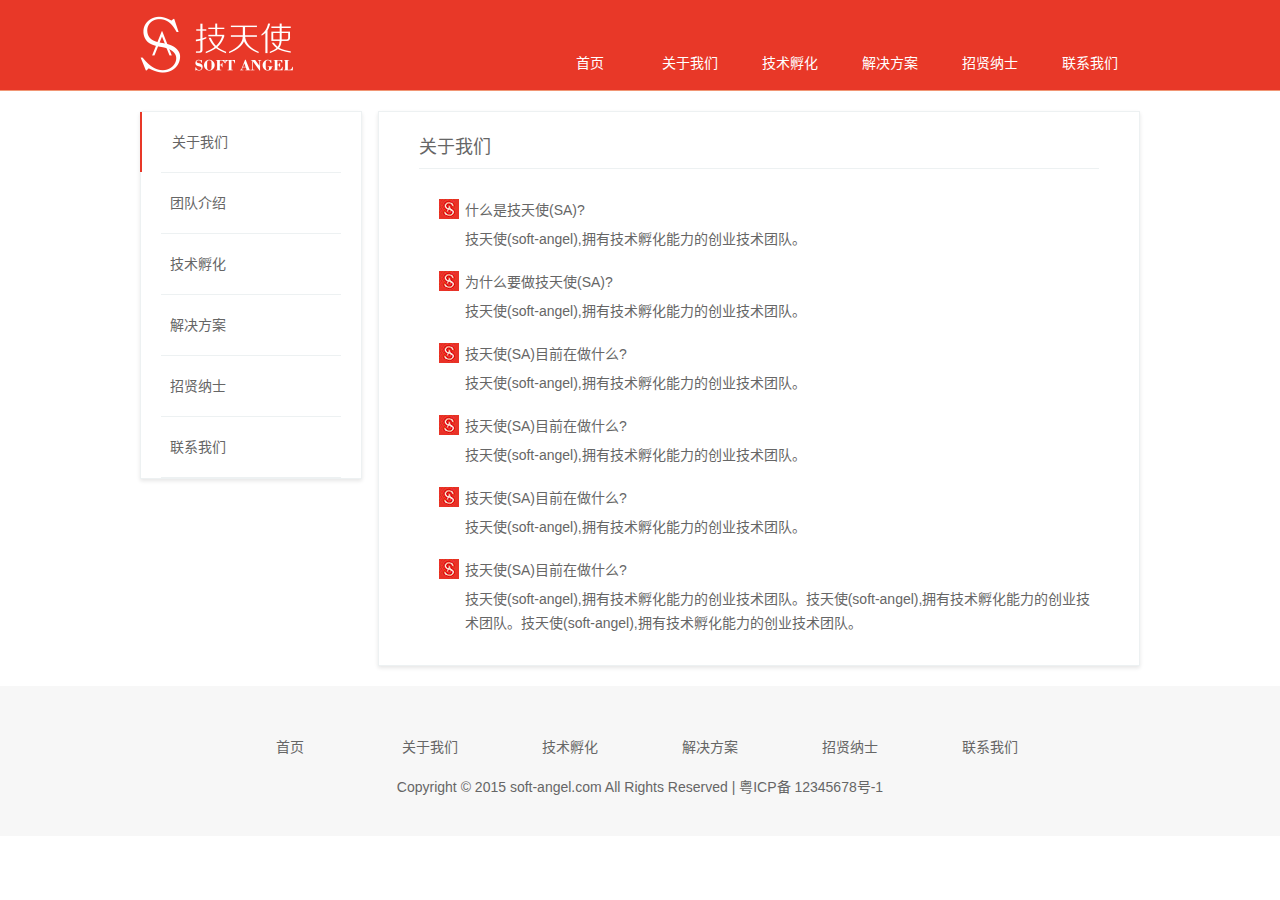
==== pages/aboutus.html @ 7932e44f "2015/09/06 home commit" ====
<!DOCTYPE html>
<html lang="zh-CN">

<head>
  <title>首页</title>
  <meta name="content-type" content="text/html; charset=UTF-8">
  <meta http-equiv="X-UA-Compatible" content="IE=Edge">
  <meta charset="UTF-8">

  <link rel="stylesheet" href="../css/style.css">
  <link rel="stylesheet" href="../css/owl.carousel.css">
  <script type="text/javascript" src="../js/jquery.min.js"></script>
  <script type="text/javascript" src="../js/owl.carousel.js"></script>
</head>

<body>
  <div class="header">
    <div class="header-in">
      <div class="logo">
        <a href="javascript:;">
          <img src="../images/logo.png" />
        </a>
      </div>
      <div class="nav">
        <ul>
          <li><a href="index.html">首页</a></li>
          <li><a href="aboutus.html">关于我们</a></li>
          <li><a href="incubator.html">技术孵化</a></li>
          <li><a href="solution.html">解决方案</a></li>
          <li><a href="hire.html">招贤纳士</a></li>
          <li><a href="contactus.html">联系我们</a></li>
        </ul>
      </div>
      <div class="clearfix"></div> 
    </div>
  </div>
  
  <div class="main">
    <div class="content">
      <div class="other-left">
        <ul>
          <li class="selected"><a href="aboutus.html">关于我们</a>
          <li><a href="team.html">团队介绍</a>
          <li><a href="incubator.html">技术孵化</a>
          <li><a href="solution.html">解决方案</a>
          <li><a href="hire.html">招贤纳士</a>
          <li><a href="contactus.html">联系我们</a>
        </ul>
      </div>
      <div class="other-right">
        <div class="other-right-in">
          <h2>关于我们</h2>
          <dl class="other-right-dl">
            <dt>什么是技天使(SA)?</dt>
            <dd>技天使(soft-angel),拥有技术孵化能力的创业技术团队。</dd>
            <dt>为什么要做技天使(SA)?</dt>
            <dd>技天使(soft-angel),拥有技术孵化能力的创业技术团队。</dd>
            <dt>技天使(SA)目前在做什么?</dt>
            <dd>技天使(soft-angel),拥有技术孵化能力的创业技术团队。</dd>
            <dt>技天使(SA)目前在做什么?</dt>
            <dd>技天使(soft-angel),拥有技术孵化能力的创业技术团队。</dd>
            <dt>技天使(SA)目前在做什么?</dt>
            <dd>技天使(soft-angel),拥有技术孵化能力的创业技术团队。</dd>
            <dt>技天使(SA)目前在做什么?</dt>
            <dd>技天使(soft-angel),拥有技术孵化能力的创业技术团队。技天使(soft-angel),拥有技术孵化能力的创业技术团队。技天使(soft-angel),拥有技术孵化能力的创业技术团队。</dd>
          </dl>
        </div>
      </div>
      <div class="clearfix"></div> 
    </div>
  </div> 
  
  <div class="footer">
    <p class="link"><a href="javascript:;">首页</a><a href="javascript:;">关于我们</a><a href="javascript:;">技术孵化</a><a href="javascript:;">解决方案</a><a href="javascript:;">招贤纳士</a><a href="javascript:;">联系我们</a></p>
    <p class="copyright">Copyright © 2015 soft-angel.com All Rights Reserved | 粤ICP备 12345678号-1</p>
  </div>
  
</body>

</html>
---- css/style.css ----
@charset "utf-8";
body,div,dl,dt,dd,ul,ol,li,h1,h2,h3,h4,h5,h6,pre,code,form,fieldset,legend,input,button,textarea,p,blockquote,th,td { margin:0; padding:0; }
td,th,caption { font-size:12px; }
h1, h2, h3, h4, h5, h6 { font-weight:normal; font-size:100%; }
address, caption, cite, code, dfn, em, strong, th, var { font-style:normal; font-weight:normal;}
a{color:#069; text-decoration:none;}
a:hover{ text-decoration:none; }
img { border:none; }
ol,ul,li { list-style:none; }
input, textarea, select, button { font:14px "微软雅黑","宋体",Verdana, Arial, Helvetica, sans-serif; }
table { border-collapse:collapse; }
html {overflow-y: auto;} 
/* css common */
.clearfix:after {content: ""; display: block; height:0; clear:both; visibility: hidden;}
.clearfix { *zoom:1; }
body {background:#fff;color:#666;font-size:14px;font-family:"微软雅黑","宋体",Verdana, Arial, Helvetica, sans-serif; }
.last {margin-right: 0;}

.header {
	width: 100%;
	height: 90px;
	background: #e83828;
	border-bottom: 1px solid #f19675;
}

.header-in {
	width: 1000px;
	height: 90px;
	margin: 0 auto;
}

.logo {
	margin-top: 15px;
	float:left;
}

.nav {
	margin-top: 48px;
	width: 600px;
	height: 30px;
	float: right;
}

.nav ul {
	width: 600px;
	text-align: center;
	height: 30px;	
}

.nav li {
	float: left;
	width: 100px;
	height: 30px;
	line-height: 30px;
}

.nav li a {
	display: block;
	color: #fff;
	font-size: 14px;
}

.banner {
	width: 100%;
	height: 663px;
}

.banner-inner {
	width: 100%;
	height: 663px;
}

.banner-inner .item {
	width: 100%;
	height: 663px;
}

.slogan {
	width: 100%;
	height: 250px;
	border-bottom: 1px solid #a2a3a3;
	text-align: center;
}

.slogan h3 {
	color: #e83828;
	font-size: 46px;
	padding-top: 76px;
}

.slogan h4 {
	color: #595757;
	padding-top: 16px;
	font-size: 32px;
}

.process {
	width: 100%;
	height: 410px;
	border-bottom: 1px solid #a2a3a3;
	border-top: 1px solid #c4c5c5;
	text-align: center;
}

.process-ttl {
	width: 438px;
	height: 70px;
	margin: 50px auto;
	text-align: center;	
}

.process-list {
	width: 1000px;
	height: 182px;
	margin: 0 auto;
}

.process-list li {
	width: 200px;
	float: left;
}

.process-list li a {
	display: block;
}

.solution {
	width: 100%;
	text-align: center;
	margin-bottom: 20px;
}

.solution-way {
	width: 1000px;
	height: 218px;
	margin: 0 auto;
}

.solution-way li {
	float: left;
	margin-right: 6px;
}

.solution-way li a {
	display: block;
}

.solution-slogan {
	font-size: 21px;
	color: #666;
	padding: 20px 0;
}

.solution-tech {
	width: 1000px;
	margin: 0 auto;
}

.solution-tech li {
	float: left;
	margin-right: 42px;
	margin-top: 30px;
}

.solution-tech li a {
	display: block;
}

.joinus {
	width: 100%;
	padding: 50px 0;
	background: #f7f7f7;
}

.joinus-in {
	width: 1000px;
	height: 502px;
	border: 1px solid #868686;
	margin:0 auto;
}

.joinus-in table {
	height: 100%;
	width: 100%;
}

.joinus-in .photo-b {
	width: 250px;
	height: 250px;
	float: left;
}

.joinus-in .photo-s {
	width: 124px;
	height: 125px;
	float: left;
	border-right: 1px solid #b0b0b1;
	border-bottom: 1px solid #b0b0b1;
}

.joinus-in .no-bphoto {
	border-right: 1px solid #b0b0b1;
}

.joinus-in .photo-b img{
	width: 250px;
	height: 250px;
}

.joinus-in .joinus-intro {
	width: 375px;
	height: 250px;
	float: left;
	background: #e83828;
}

.joinus-intro h3{
	color: #fff;
	font-size: 28px;
	padding-top: 40px;
	padding-left: 15px;
}

.joinus-intro p.title{
	color: #fff;
	font-size: 14px;
	padding-top: 15px;
	padding-left: 15px;
}

.joinus-intro p.desc{
	color: #fff;
	font-size: 14px;
	line-height: 28px;
	padding-top: 20px;
	padding-left: 15px;
	padding-right: 10px;
}


.joinus-in .joinus-empty {
	width: 124px;
	height: 250px;
	border-right: 1px solid #b0b0b1;
	border-bottom: 1px solid #b0b0b1;
	float: left;
}

.joinus-in .joinus-add {
	width: 248px;
	height: 502px;
	float: right;
	text-align: center;
}

.joinus-add button {
	cursor: pointer;
	width: 174px;
	height: 173px;
	border: 0;
	outline: 0;
	margin-top: 100px;
	background: url(../images/joinbtn.png) center no-repeat;
}

.joinus-add .joinus-ttl {
	width: 240px;
	margin: 20px auto;
}

.parnter {
	width: 100%;
	text-align: center;
}

.parnter-slogan {
	color: #666;
	font-size: 16px;
	line-height: 30px;
}

.parnter-list {
	margin: 50px auto;
	width: 1000px;
	height: 274px;
}

.parnter-list table {
	width: 100%;
	height: 100%;
}

.parnter-link {
	display: block;
	width: 140px;
	height: 90px;
	position: relative;
}

.parnter-img {
	width: 140px;
	height: 90px;
}

.footer {
	width: 100%;
	height: 150px;
	background: #f7f7f7;
	text-align: center;
}

.footer p.link {
	padding-top: 50px;
	font-size: 14px;
}

.footer p.link a {
	color: #666;
	display: inline-block;
	*display: inline;
	zoom: 1;
	width: 120px;
	margin: 0 10px;
}

.footer p.copyright {
	padding-top: 20px;
	font-size: 14px;
}

.main {
	width: 100%;
}

.content {
	width: 1000px;
	margin: 0 auto;
	padding: 20px 0;
}

.other-left {
	width: 180px;
	-webkit-box-shadow: 0 2px 4px rgba(0, 0, 0, 0.1);
  	-moz-box-shadow: 0 2px 4px rgba(0, 0, 0, 0.1);
  	box-shadow: 0 2px 4px rgba(0, 0, 0, 0.1);
	float: left;
	border: 1px solid #edf1f2;
	padding: 0 20px;
}

.other-left li {
	height: 60px;
	line-height: 60px;
	border-bottom: 1px solid #edf1f2;
}

.other-left li.selected a {
	border-left: 2px solid #e83828;
}

.other-left li a {
	display: block;
	color: #666;
	margin-left: -20px;
	padding-left: 30px;
	position: relative;
	left: -1px;
}

.other-left li a:hover {
	color: #14191e;
}

.other-right {
	border: 1px solid #edf1f2;
	width: 760px;
	margin-left: 238px; 
	-webkit-box-shadow: 0 2px 4px rgba(0, 0, 0, 0.1);
  	-moz-box-shadow: 0 2px 4px rgba(0, 0, 0, 0.1);
  	box-shadow: 0 2px 4px rgba(0, 0, 0, 0.1);
}

.other-right-in {
	padding: 10px 40px;
}

.other-right-in h2 {
	font-size: 18px;
	padding: 10px 0;
	border-bottom: 1px solid #edf1f2;
	margin-bottom: 30px;
}

.other-right-dl {
	padding-left: 20px;
}

.other-right-dl dt {
	padding-left: 26px;
	background: url(../images/faq.jpg) no-repeat;
	padding-bottom: 8px;
}

.other-right-dl dd {
	padding-left: 26px;
	margin-bottom: 20px;
	line-height: 24px;
}

.team-big-ad{
	width: 760px;
	height: 400px;
}

.team-big-ad img {
	width: 760px;
}

.team-small-mix li {
	height: 190px;
	float: left;
}

.team-small-mix img.team-small-ad {
	width: 190px;
}

.team-small-mix img.team-small-big {
	width: 380px;
}

.hire-para {
	font-size: 14px;
	line-height: 22px;
	margin-bottom: 20px;
}

.hire-jobs {
	padding: 30px 0;
	border-top: 1px solid #edf1f2;
}

.hire-jobs a {
	display: inline-block;
	*display: inline;
	*zoom: 1;
	margin-right: 25px;
	color: #666;
	font-size: 16px;
}

.hire-jobs-block {
	margin-bottom: 100px;
}

.hire-jobs-block h3{
	font-size: 16px;
	margin-bottom: 15px;
	margin-top: 15px;
}

.hire-jobs-block p {
	line-height: 28px;
}

.hire-jobs-block ol {
	margin-left: 15px;
}

.hire-jobs-block ol li {
	font-size: 12px;
	line-height: 18px;
	margin-bottom: 10px;
}

.contact-block {
	height: 200px;
}

.contact-block h2{
	font-size: 16px;
	border: 0;
	margin-bottom: 0;
}

.contact-block h3{
	font-size: 16px;
	border: 0;
	margin-bottom: 15px;
}

.contact-block li {
	margin-right: 80px;
	width: 300px;
	border-bottom: 1px solid #edf1f2;
	float: left;
}

.contact-block li p {
	font-size: 14px;
	line-height: 28px;
	margin-bottom: 15px;
}

.incuba-block {
	margin-top: 100px;
}

.incuba-block li{
	position: relative;
	margin-right: 35px;
	float: left;
}

.incuba-block li img {
	width: 100px;
}

.incuba-desc-top {
	position: absolute;
	left: -20px;
	top: -70px;
	height: 60px;
	width: 150px;
	line-height: 20px;
	border-bottom: 2px solid #edf1f2;
}

.incuba-desc-bot {
	position: absolute;
	left: -20px;
	bottom: -70px;
	height: 60px;
	width: 150px;
	line-height: 20px;
	border-top: 2px solid #edf1f2;
}
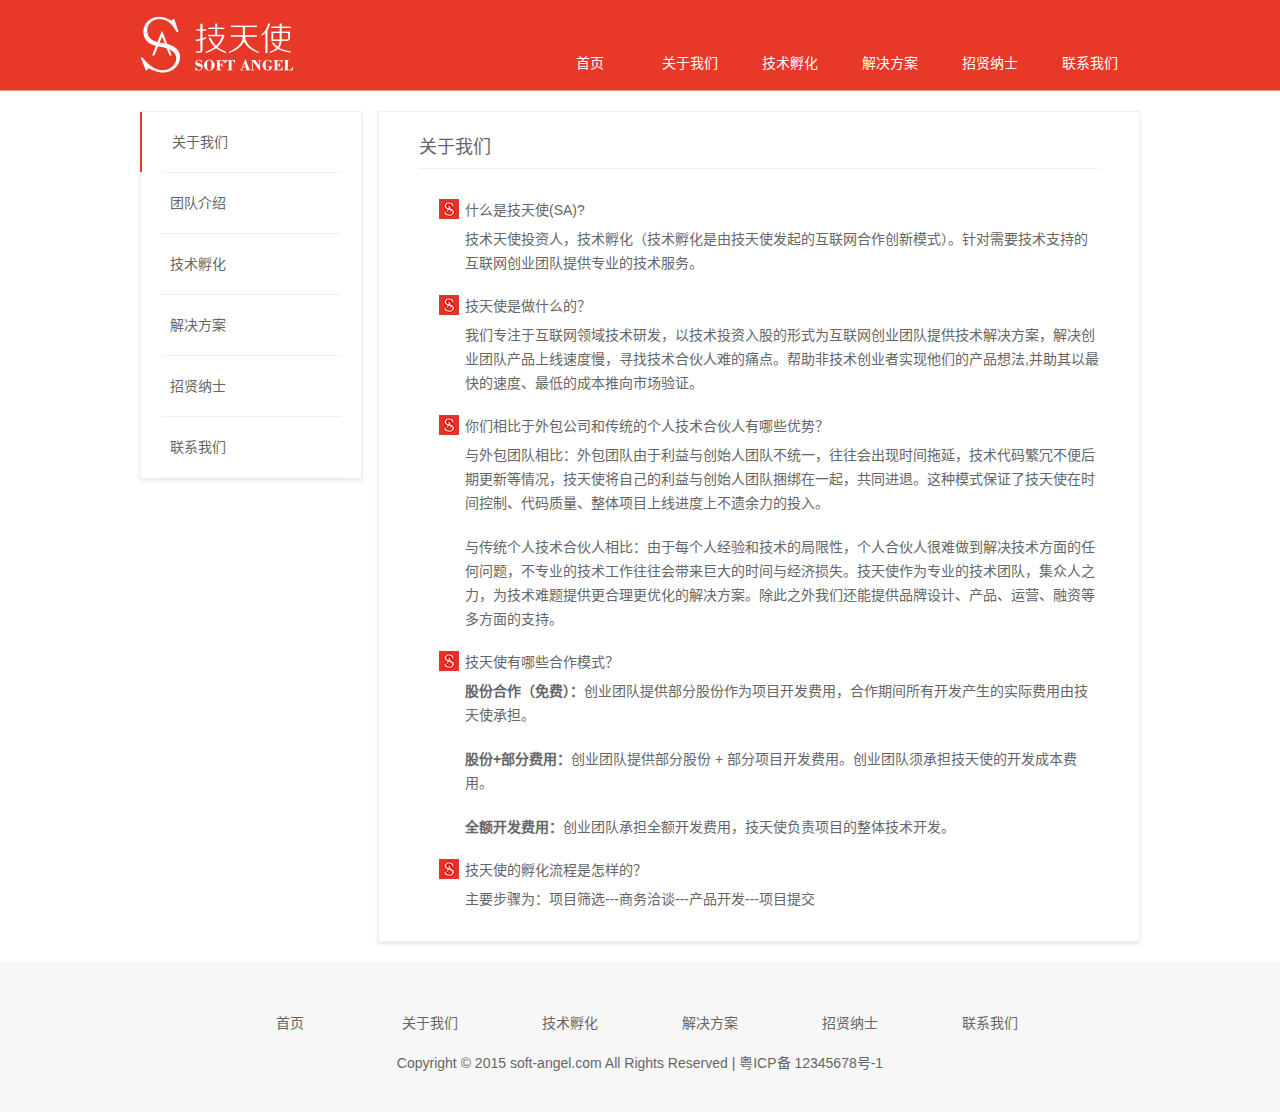
==== commit 61a275f7: "2015/09/07 night commit" ====
--- a/pages/aboutus.html
+++ b/pages/aboutus.html
@@ -52,17 +52,18 @@
           <h2>关于我们</h2>
           <dl class="other-right-dl">
             <dt>什么是技天使(SA)?</dt>
-            <dd>技天使(soft-angel),拥有技术孵化能力的创业技术团队。</dd>
-            <dt>为什么要做技天使(SA)?</dt>
-            <dd>技天使(soft-angel),拥有技术孵化能力的创业技术团队。</dd>
-            <dt>技天使(SA)目前在做什么?</dt>
-            <dd>技天使(soft-angel),拥有技术孵化能力的创业技术团队。</dd>
-            <dt>技天使(SA)目前在做什么?</dt>
-            <dd>技天使(soft-angel),拥有技术孵化能力的创业技术团队。</dd>
-            <dt>技天使(SA)目前在做什么?</dt>
-            <dd>技天使(soft-angel),拥有技术孵化能力的创业技术团队。</dd>
-            <dt>技天使(SA)目前在做什么?</dt>
-            <dd>技天使(soft-angel),拥有技术孵化能力的创业技术团队。技天使(soft-angel),拥有技术孵化能力的创业技术团队。技天使(soft-angel),拥有技术孵化能力的创业技术团队。</dd>
+            <dd>技术天使投资人，技术孵化（技术孵化是由技天使发起的互联网合作创新模式）。针对需要技术支持的互联网创业团队提供专业的技术服务。</dd>
+            <dt>技天使是做什么的？</dt>
+            <dd>我们专注于互联网领域技术研发，以技术投资入股的形式为互联网创业团队提供技术解决方案，解决创业团队产品上线速度慢，寻找技术合伙人难的痛点。帮助非技术创业者实现他们的产品想法,并助其以最快的速度、最低的成本推向市场验证。</dd>
+            <dt>你们相比于外包公司和传统的个人技术合伙人有哪些优势？</dt>
+            <dd>与外包团队相比：外包团队由于利益与创始人团队不统一，往往会出现时间拖延，技术代码繁冗不便后期更新等情况，技天使将自己的利益与创始人团队捆绑在一起，共同进退。这种模式保证了技天使在时间控制、代码质量、整体项目上线进度上不遗余力的投入。</dd>
+            <dd>与传统个人技术合伙人相比：由于每个人经验和技术的局限性，个人合伙人很难做到解决技术方面的任何问题，不专业的技术工作往往会带来巨大的时间与经济损失。技天使作为专业的技术团队，集众人之力，为技术难题提供更合理更优化的解决方案。除此之外我们还能提供品牌设计、产品、运营、融资等多方面的支持。</dd>
+            <dt>技天使有哪些合作模式？</dt>
+            <dd><span style="font-weight: bold;">股份合作（免费）：</span>创业团队提供部分股份作为项目开发费用，合作期间所有开发产生的实际费用由技天使承担。</dd>
+            <dd><span style="font-weight: bold;">股份+部分费用：</span>创业团队提供部分股份 + 部分项目开发费用。创业团队须承担技天使的开发成本费用。</dd>
+            <dd><span style="font-weight: bold;">全额开发费用：</span>创业团队承担全额开发费用，技天使负责项目的整体技术开发。</dd>
+            <dt>技天使的孵化流程是怎样的？</dt>
+            <dd>主要步骤为：项目筛选---商务洽谈---产品开发---项目提交</dd>
           </dl>
         </div>
       </div>
--- a/css/style.css
+++ b/css/style.css
@@ -121,7 +121,20 @@
 }
 
 .process-list li a {
+	width: 145px;
+	height: 145px;
 	display: block;
+}
+
+.process-list img.process-view {
+	width: 145px;
+	height: 145px;
+}
+
+.process-list img.process-info {
+	display: none;
+	width: 145px;
+	height: 145px;
 }
 
 .solution {
@@ -170,30 +183,30 @@
 	width: 100%;
 	padding: 50px 0;
 	background: #f7f7f7;
+	z-index: 990;
 }
 
 .joinus-in {
 	width: 1000px;
-	height: 502px;
+	height: 500px;
 	border: 1px solid #868686;
 	margin:0 auto;
-}
-
-.joinus-in table {
-	height: 100%;
-	width: 100%;
+	position: relative;
+	z-index: 1;
 }
 
 .joinus-in .photo-b {
+	position: absolute;
 	width: 250px;
 	height: 250px;
-	float: left;
+	z-index: 998;
 }
 
 .joinus-in .photo-s {
+	z-index: 998;
 	width: 124px;
 	height: 125px;
-	float: left;
+	position: absolute;
 	border-right: 1px solid #b0b0b1;
 	border-bottom: 1px solid #b0b0b1;
 }
@@ -207,10 +220,20 @@
 	height: 250px;
 }
 
+.joinus-in .photo-s img{
+	width: 125px;
+	height: 125px;
+}
+
 .joinus-in .joinus-intro {
+	overflow: hidden;
+	position: absolute;
+	left: 250px; 
+	top: 0;
+	z-index: 999;
 	width: 375px;
 	height: 250px;
-	float: left;
+	display: none;
 	background: #e83828;
 }
 
@@ -227,6 +250,42 @@
 	padding-top: 15px;
 	padding-left: 15px;
 }
+
+.joinus-in .joinus-intros {
+	overflow: hidden;
+	position: absolute;
+	left: 125px; 
+	top: 0;
+	z-index: 999;
+	width: 250px;
+	height: 125px;
+	display: none;
+	background: #e83828;
+}
+
+.joinus-intros h3{
+	color: #fff;
+	font-size: 18px;
+	padding-top: 10px;
+	padding-left: 15px;
+}
+
+.joinus-intros p.title{
+	color: #fff;
+	font-size: 14px;
+	padding-top: 15px;
+	padding-left: 15px;
+}
+
+.joinus-intros p.desc{
+	color: #fff;
+	font-size: 14px;
+	line-height: 28px;
+	padding-top: 10px;
+	padding-left: 15px;
+	padding-right: 10px;
+}
+
 
 .joinus-intro p.desc{
 	color: #fff;
@@ -431,8 +490,23 @@
 
 .hire-para {
 	font-size: 14px;
-	line-height: 22px;
+	line-height: 28px;
 	margin-bottom: 20px;
+	text-indent: 2em;
+}
+
+.hire-img-left {
+	float: left;
+	width: 125px;
+	height: 125px;
+	margin-right: 20px;
+}
+
+.hire-img-right {
+	float: right;
+	width: 125px;
+	height: 125px;
+	margin-left: 20px;
 }
 
 .hire-jobs {
